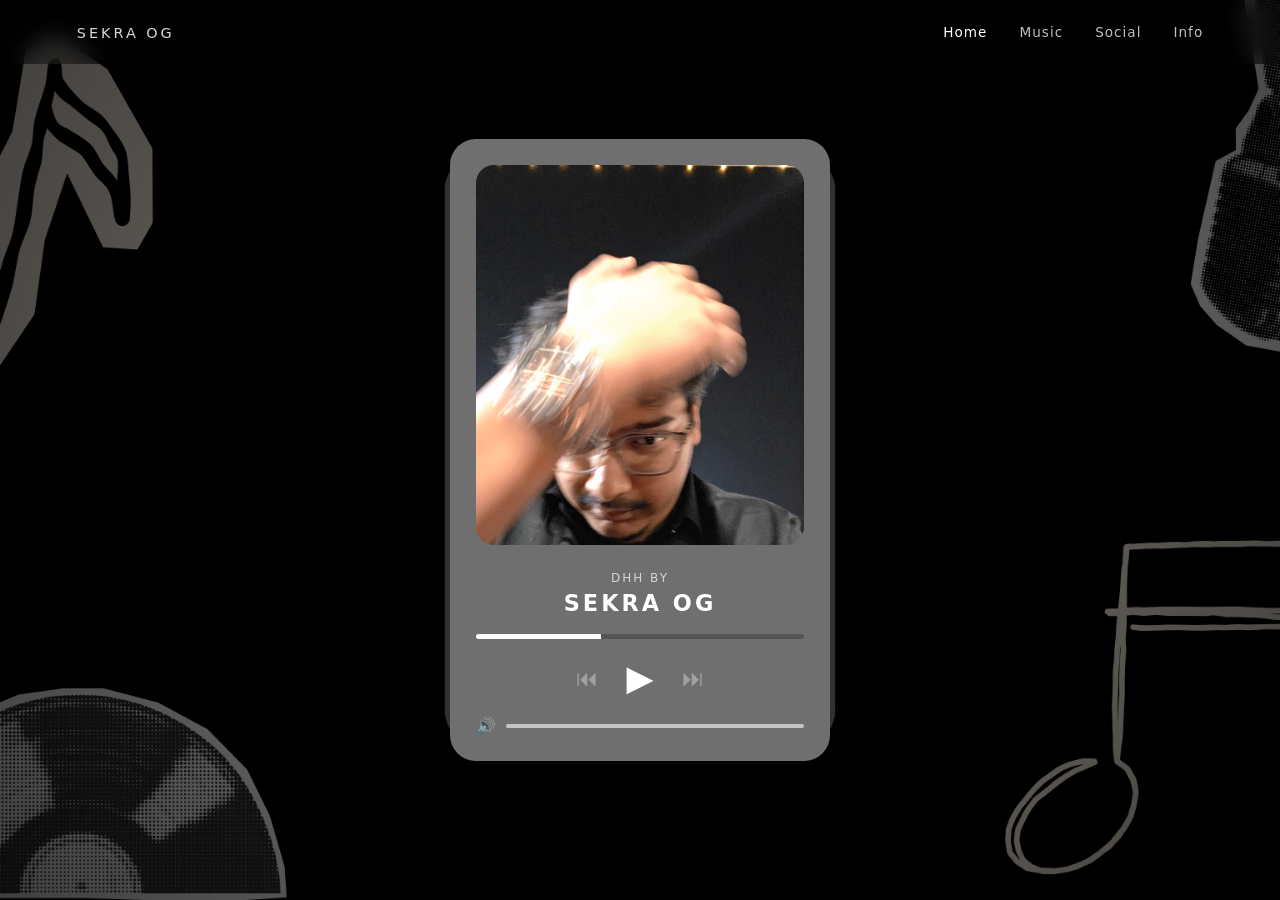
==== index.html @ 72129ac0 "Initial commit" ====
<!DOCTYPE html>
<html lang="en">

<head>
  <meta charset="UTF-8" />
  <meta name="viewport" content="width=device-width, initial-scale=1.0" />
  <title>Sekra OG</title>

  <link rel="stylesheet" href="home.css">
</head>

<body>

  <!-- NAVBAR -->
  <nav class="navbar">
    <div class="nav-left">
      <span class="nav-title">SEKRA OG</span>
    </div>
    <div class="nav-right">
      <a href="#" class="active">Home</a>
      <a href="music.html">Music</a>
      <a href="social.html">Social</a>
      <a href="info.html">Info</a>
    </div>
  </nav>

  <section class="hero">

    <!-- CONTEXT LABEL -->

    <!-- PLAYER CARD -->
    <div class="player-card">

      <img src="assets/images/pfp.jpg" alt="Album Art" class="cover">

      <div class="info">
        <span class="label">DHH BY</span>
        <h2 class="title">SEKRA OG</h2>
      </div>

      <div class="progress">
        <div class="progress-fill"></div>
      </div>

      <div class="controls">
        <span class="icon">⏮</span>

        <a href="music.html" class="play-btn" aria-label="Go to music">
          ▶
        </a>

        <span class="icon">⏭</span>
      </div>

      <div class="volume">
        <span>🔊</span>
        <div class="volume-bar"></div>
      </div>

    </div>



  </section>

  <script src="home.js"></script>

  </section>

  <script src="home.js"></script>
</body>

</html>
---- home.css ----
* {
  margin: 0;
  padding: 0;
  box-sizing: border-box;
}

body {
  font-family: system-ui, sans-serif;
  background: #000;
  color: #fff;
}

body {
  opacity: 0;
  transition: opacity 0.6s ease;
}

/* HERO WITH FULLSCREEN BG */
.hero {
  position: relative;
  height: 100vh;
  width: 100%;
  background: url("assets/images/Sekraog.png") center / cover no-repeat;
  display: grid;
  place-items: center;
  overflow: hidden;


}

/* OPTIONAL DARK OVERLAY (strongly recommended) */
.hero::before {
  content: "";
  position: absolute;
  inset: 0;
  background: rgba(0, 0, 0, 0.55);
  z-index: 1;
}

.hero::after {
  content: "";
  position: absolute;
  inset: 0;
  background:
    radial-gradient(circle at center, transparent 40%, rgba(0,0,0,0.4)),
    url("data:image/svg+xml,%3Csvg xmlns='http://www.w3.org/2000/svg' width='80' height='80'%3E%3Crect width='80' height='80' fill='none'/%3E%3Ccircle cx='1' cy='1' r='1' fill='rgba(255,255,255,0.03)'/%3E%3C/svg%3E");
  pointer-events: none;
  z-index: 1;
}

/* PLAYER CARD */
.player-card {
  position: relative;
  z-index: 2;
  width: 380px;
  background: #6f6f6f;
  border-radius: 26px;
  padding: 26px;
  text-align: center;
}

/* COVER */
.cover {
  width: 100%;
  height: 380px;
  object-fit: cover;
  border-radius: 18px;
  margin-bottom: 18px;
}

/* INFO */
.label {
  font-size: 0.75rem;
  letter-spacing: 2px;
  opacity: 0.7;
}

.title {
  font-size: 1.4rem;
  letter-spacing: 3px;
  margin-top: 4px;
}

.nav-right a.active,
.nav-right a:hover {
  opacity: 1;
}

/* PROGRESS */
.progress {
  height: 5px;
  background: #555;
  border-radius: 3px;
  margin: 18px 0;
  overflow: hidden;
}

.progress-fill {
  width: 38%;
  height: 100%;
  background: #fff;
}

/* CONTROLS */
.controls {
  display: flex;
  justify-content: center;
  align-items: center;
  gap: 28px;
  margin: 18px 0;
}

.icon {
  opacity: 0.35;
  font-size: 1.4rem;
}

/* PLAY BUTTON – NO CIRCLE */
.play-btn {
  font-size: 2.2rem;
  color: #fff;
  text-decoration: none;
  transition: transform 0.15s ease, opacity 0.15s ease;
}

.play-btn:hover {
  transform: scale(1.15);
  opacity: 0.85;
}

/* VOLUME */
.volume {
  display: flex;
  align-items: center;
  gap: 10px;
  opacity: 0.6;
  margin-top: 6px;
}

.volume-bar {
  flex: 1;
  height: 4px;
  background: #ffffff;
  border-radius: 2px;
}

/* NAVBAR */
.navbar {
  position: fixed;
  top: 0;
  left: 0;
  width: 100%;
  height: 64px;
  padding: 0 6vw;

  display: flex;
  align-items: center;
  justify-content: space-between;

  background: rgba(0, 0, 0, 0.35);
  backdrop-filter: blur(12px);
  -webkit-backdrop-filter: blur(12px);

  z-index: 10;
}

.nav-title {
  font-size: 0.9rem;
  letter-spacing: 3px;
  opacity: 0.85;
}

/* NAV LINKS */
.nav-right {
  display: flex;
  gap: 2rem;
}

.nav-right a {
  font-size: 0.85rem;
  text-decoration: none;
  color: #fff;
  opacity: 0.75;
  letter-spacing: 1px;
  transition: opacity 0.15s ease;
}

.nav-right a:hover {
  opacity: 1;
}
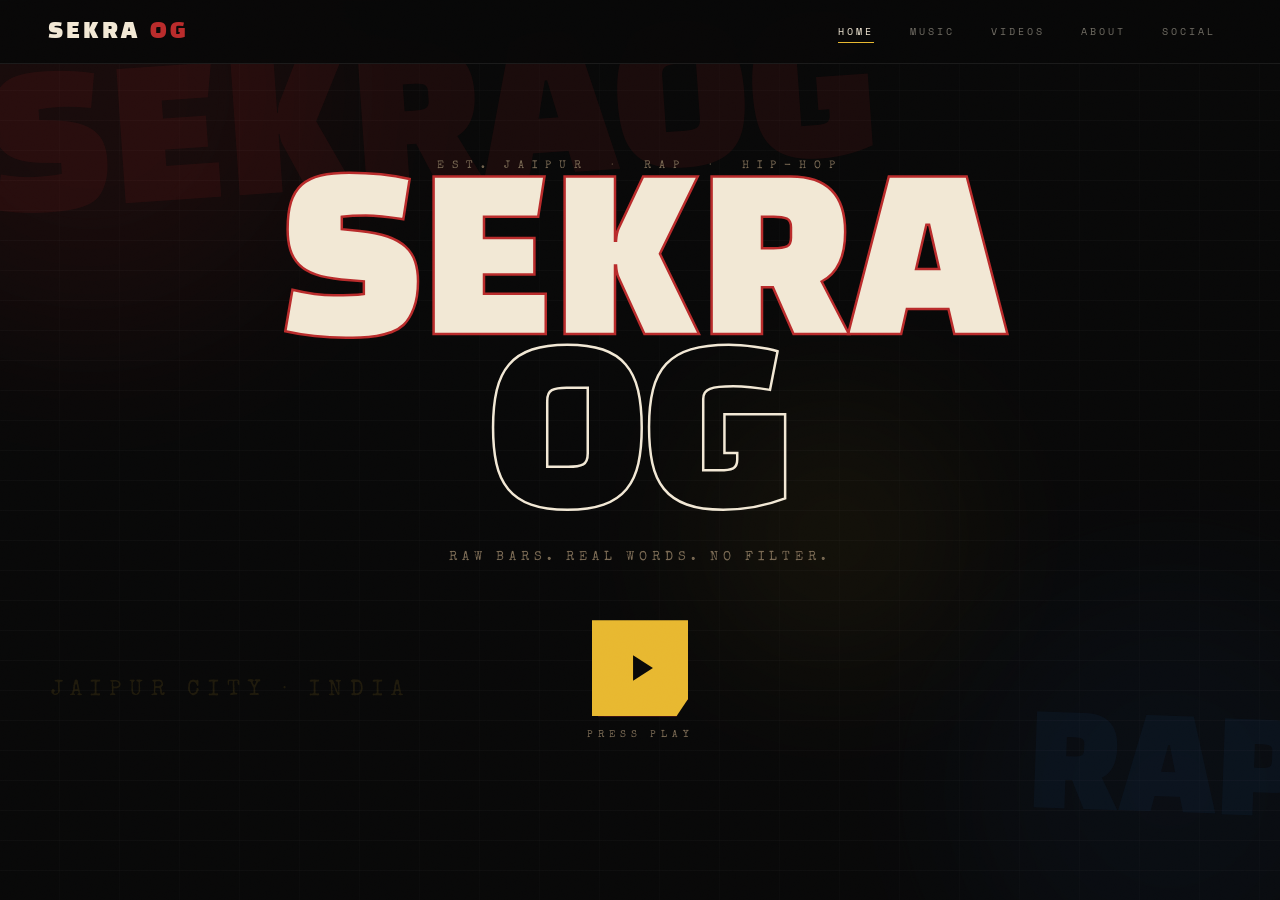
==== commit b6595b2e: "Made changes in the UI" ====
--- a/index.html
+++ b/index.html
@@ -1,73 +1,597 @@
 <!DOCTYPE html>
 <html lang="en">
-
 <head>
-  <meta charset="UTF-8" />
-  <meta name="viewport" content="width=device-width, initial-scale=1.0" />
-  <title>Sekra OG</title>
-
-  <link rel="stylesheet" href="home.css">
+  <meta charset="UTF-8">
+  <meta name="viewport" content="width=device-width, initial-scale=1.0">
+  <title>SEKRA OG — Official</title>
+  <link href="https://fonts.googleapis.com/css2?family=Black+Han+Sans&family=Bebas+Neue&family=Special+Elite&family=Space+Mono:ital,wght@0,400;0,700;1,400&display=swap" rel="stylesheet">
+  <link rel="stylesheet" href="style.css">
 </head>
-
 <body>
 
-  <!-- NAVBAR -->
-  <nav class="navbar">
-    <div class="nav-left">
-      <span class="nav-title">SEKRA OG</span>
-    </div>
-    <div class="nav-right">
-      <a href="#" class="active">Home</a>
-      <a href="music.html">Music</a>
-      <a href="social.html">Social</a>
-      <a href="info.html">Info</a>
-    </div>
-  </nav>
-
-  <section class="hero">
-
-    <!-- CONTEXT LABEL -->
-
-    <!-- PLAYER CARD -->
-    <div class="player-card">
-
-      <img src="assets/images/pfp.jpg" alt="Album Art" class="cover">
-
-      <div class="info">
-        <span class="label">DHH BY</span>
-        <h2 class="title">SEKRA OG</h2>
-      </div>
-
-      <div class="progress">
-        <div class="progress-fill"></div>
-      </div>
-
-      <div class="controls">
-        <span class="icon">⏮</span>
-
-        <a href="music.html" class="play-btn" aria-label="Go to music">
-          ▶
-        </a>
-
-        <span class="icon">⏭</span>
-      </div>
-
-      <div class="volume">
-        <span>🔊</span>
-        <div class="volume-bar"></div>
-      </div>
-
-    </div>
-
-
-
-  </section>
-
-  <script src="home.js"></script>
-
-  </section>
-
-  <script src="home.js"></script>
+<!-- ══════════════════════════════════════
+     NAV
+══════════════════════════════════════ -->
+<nav>
+  <a class="nav-logo" onclick="showPage('home')">SEKRA<span> OG</span></a>
+  <ul class="nav-links">
+    <li><a onclick="showPage('home')"   id="nav-home"   class="active">Home</a></li>
+    <li><a onclick="showPage('music')"  id="nav-music">Music</a></li>
+    <li><a onclick="showPage('videos')" id="nav-videos">Videos</a></li>
+    <li><a onclick="showPage('about')"  id="nav-about">About</a></li>
+    <li><a onclick="showPage('social')" id="nav-social">Social</a></li>
+  </ul>
+</nav>
+
+<!-- ══════════════════════════════════════
+     PAGE: HOME
+══════════════════════════════════════ -->
+<div id="page-home" class="page active">
+  <div class="hblob hb1"></div>
+  <div class="hblob hb2"></div>
+  <div class="hblob hb3"></div>
+  <div class="gtag gt1">SEKRAOG</div>
+  <div class="gtag gt2">RAP</div>
+  <div class="gtag gt3">JAIPUR CITY · INDIA</div>
+
+  <div class="home-content">
+    <p class="home-eyebrow">Est. Jaipur &nbsp;·&nbsp; Rap &nbsp;·&nbsp; Hip-Hop</p>
+    <div class="home-logo">
+      <span class="l1">SEKRA</span>
+      <span class="l2">OG</span>
+    </div>
+    <p class="home-tagline">Raw bars. Real words. No filter.</p>
+    <div class="play-zone">
+      <button class="play-btn" onclick="showPage('music')" aria-label="Go to music">
+        <svg viewBox="0 0 24 24"><polygon points="5,3 19,12 5,21"/></svg>
+      </button>
+      <span class="play-label">Press Play</span>
+    </div>
+  </div>
+</div>
+
+<!-- ══════════════════════════════════════
+     PAGE: MUSIC
+     Tracks ordered: latest first (2025 → 2023)
+     Order: Chaand, Marwadi Mix, Highzone Freestyle,
+            Brains Out, Echoes of the Year, Raahein,
+            Desh ki Sachaai
+══════════════════════════════════════ -->
+<div id="page-music" class="page">
+
+  <div class="music-header reveal">
+    <div class="music-title">The<br><span class="outline">Catalogue</span></div>
+    <div class="controls">
+      <div class="filter-bar">
+        <span class="flabel">Filter:</span>
+        <button class="filter-btn active" onclick="filterTracks('all', this)">All</button>
+        <button class="filter-btn"        onclick="filterTracks('single', this)">Singles</button>
+        <button class="filter-btn"        onclick="filterTracks('ep', this)">EPs / Albums</button>
+      </div>
+      <div class="view-toggle">
+        <button class="vbtn active" id="btn-grid" onclick="setView('grid')" title="Grid view">
+          <svg viewBox="0 0 14 14" fill="currentColor">
+            <rect x="0" y="0" width="6" height="6"/>
+            <rect x="8" y="0" width="6" height="6"/>
+            <rect x="0" y="8" width="6" height="6"/>
+            <rect x="8" y="8" width="6" height="6"/>
+          </svg>
+        </button>
+        <button class="vbtn" id="btn-list" onclick="setView('list')" title="List view">
+          <svg viewBox="0 0 14 14" fill="currentColor">
+            <rect x="0" y="0"  width="14" height="2"/>
+            <rect x="0" y="6"  width="14" height="2"/>
+            <rect x="0" y="12" width="14" height="2"/>
+          </svg>
+        </button>
+      </div>
+    </div>
+  </div>
+
+  <!-- ── Albums & EPs ── -->
+  <div id="sec-proj">
+    <div class="sec-div reveal">
+      <div class="sec-div-t">Albums &amp; EPs</div>
+      <div class="sec-div-l"></div>
+    </div>
+
+    <div class="ep-grid reveal">
+
+      <!-- ═══ EP CARD — duplicate this block for each EP/Album ═══ -->
+      <div class="ep-card">
+
+        <div class="ep-top">
+          <div class="ep-cover-wrap" style="background: linear-gradient(135deg,#1a0a00,#3a1500)">
+            <img src="covers/Chaand.jpg" alt="Your EP cover art" class="ep-cover-img" onerror="this.style.display='none'">
+            <div class="ep-cover-ph">EP</div>
+          </div>
+          <div class="ep-meta">
+            <div class="ep-meta-top">
+              <span class="ep-type-pill">EP</span>
+              <div class="ep-title">Chaand</div>
+            </div>
+            <div class="ep-meta-detail">
+              <div class="ep-date">7 March 2026</div>
+              <div class="ep-genre">Lo-fi Hip-Hop · 3 Tracks · Sekra OG</div>
+            </div>
+            <div class="ep-stream-btns">
+              <a href="https://open.spotify.com/album/53GMhw6Pi2y15nERNcIsYa?si=8BAkOWZXTFu3RFxmzBH0UA" target="_blank" class="sl sp">Spotify</a>
+              <a href="https://music.youtube.com/playlist?list=OLAK5uy_mwFeAEIUND_rYh5-LWykYhEhwQma6A83U&si=y2MwqtVSaA6cMCo4" target="_blank" class="sl yt">YouTube</a>
+              <a href="https://music.apple.com/us/album/chaand-single/1884691714" target="_blank" class="sl am">Apple</a>
+            </div>
+          </div>
+        </div>
+
+        <button class="ep-tracklist-toggle" onclick="toggleTracklist(this)" aria-expanded="false">
+          <div class="ep-tracklist-toggle-inner">
+            <span>Tracklist</span>
+            <span class="ep-track-count">3 Tracks</span>
+          </div>
+          <svg class="ep-chev" viewBox="0 0 14 14" fill="none" stroke="currentColor" stroke-width="2">
+            <polyline points="2,4 7,10 12,4"/>
+          </svg>
+        </button>
+        <div class="ep-tracklist" hidden>
+          <div class="ep-track-row">
+            <span class="ep-t-num">01</span>
+            <span class="ep-t-name">Noor</span>
+            <span class="ep-t-runtime">1:31</span>
+          </div>
+          <div class="ep-track-row">
+            <span class="ep-t-num">02</span>
+            <span class="ep-t-name">Talaash</span>
+            <span class="ep-t-runtime">1:52</span>
+          </div>
+          <div class="ep-track-row">
+            <span class="ep-t-num">03</span>
+            <span class="ep-t-name">Shayad</span>
+            <span class="ep-t-runtime">1:44</span>
+          </div>
+        </div>
+
+      </div><!-- /ep-card -->
+
+    </div><!-- /ep-grid -->
+  </div><!-- /sec-proj -->
+
+  <!-- ── Singles ── -->
+  <div id="sec-singles">
+    <div class="sec-div reveal">
+      <div class="sec-div-t">Singles</div>
+      <div class="sec-div-l"></div>
+    </div>
+
+    <!-- GRID VIEW -->
+    <div class="track-grid" id="grid-view">
+
+
+      <!-- 01 · Marwadi Mix · 2026 -->
+      <div class="track-card">
+        <div class="track-art" style="background: linear-gradient(135deg,#281000,#6a3000,#c87010)">
+          <img src="covers/marwadi-mix.jpg" alt="Marwadi Mix cover art" class="art-img" onerror="this.style.display='none'">
+          <div class="art-ov">
+            <a href="https://open.spotify.com/album/3KPF4QBxND8SIvw9vDTk4g?si=J55bOwnwQ-Kk1jvv6hDjPw" target="_blank" class="al sp">Spotify</a>
+            <a href="https://music.youtube.com/watch?v=qgfLMDU3IGs&si=0_DT8cJHcMyD8xkp" target="_blank" class="al yt">YouTube</a>
+            <a href="https://music.apple.com/us/song/marwadi-mix/1880874475"     target="_blank" class="al am">Apple</a>
+          </div>
+        </div>
+        <div class="tc-info">
+          <span class="tc-pill">Single · 2026</span>
+          <div class="tc-name">Marwadi Mix</div>
+          <div class="tc-date">16 Feb 2026</div>
+          <div class="tc-bottom"><span class="tc-meta">Desi Rap</span><span class="tc-runtime">2:17</span></div>
+        </div>
+      </div>
+
+      <!-- 02 · Highzone Freestyle · 2025 -->
+      <div class="track-card">
+        <div class="track-art" style="background: linear-gradient(135deg,#0a0015,#180025,#300050)">
+          <img src="covers/High-Zone-Freestyle.jpg" alt="Highzone Freestyle cover art" class="art-img" onerror="this.style.display='none'">
+          <div class="art-ov">
+            <a href="https://open.spotify.com/track/3s54MvAv1lpWfNoCZvm0Cw?si=c659fe2893a4403f" target="_blank" class="al sp">Spotify</a>
+            <a href="https://music.youtube.com/watch?v=Xv2C1YDUrts&si=o99efXevlKDN2gRN" target="_blank" class="al yt">YouTube</a>
+            <a href="https://music.apple.com/us/song/high-zone-freestyle/1834502976"     target="_blank" class="al am">Apple</a>
+          </div>
+        </div>
+        <div class="tc-info">
+          <span class="tc-pill">Single · 2025</span>
+          <div class="tc-name">High Zone Freestyle</div>
+          <div class="tc-date">7 Aug 2025</div>
+          <div class="tc-bottom"><span class="tc-meta">Hip-Hop Freestyle</span><span class="tc-runtime">1:30</span></div>
+        </div>
+      </div>
+
+      <!-- 03 · Brains Out · 2025 -->
+      <div class="track-card">
+        <div class="track-art" style="background: linear-gradient(135deg,#081420,#133060,#1a4080)">
+          <img src="covers/brains-out.jpg" alt="Brains Out cover art" class="art-img" onerror="this.style.display='none'">
+          <div class="art-ov">
+            <a href="https://open.spotify.com/track/2wYiFCN7NhUDzAFEVOJESY?si=35dae41c1a1a4fff" target="_blank" class="al sp">Spotify</a>
+            <a href="https://music.youtube.com/watch?v=Z148G_XY_w0&si=QvkT6NNFNXHp4ttB" target="_blank" class="al yt">YouTube</a>
+            <a href="https://music.apple.com/us/song/brains-out/1820153618"     target="_blank" class="al am">Apple</a>
+          </div>
+        </div>
+        <div class="tc-info">
+          <span class="tc-pill">Single · 2025</span>
+          <div class="tc-name">Brains Out</div>
+          <div class="tc-date">10 June 2025</div>
+          <div class="tc-bottom"><span class="tc-meta">Hip-Hop/Rap</span><span class="tc-runtime">2:56</span></div>
+        </div>
+      </div>
+
+      <!-- 04 · Echoes of the Year · 2024 -->
+      <div class="track-card">
+        <div class="track-art" style="background: linear-gradient(135deg,#1a0500,#3a1000,#b04010)">
+          <img src="covers/Echos-of-the-year.jpg" alt="Echoes of the Year cover art" class="art-img" onerror="this.style.display='none'">
+          <div class="art-ov">
+            <a href="https://open.spotify.com/track/3AEQpjOWRyCzKuAB52fa1B?si=c5a7c521bb3b46f7" target="_blank" class="al sp">Spotify</a>
+            <a href="https://music.apple.com/us/song/echoes-of-the-year/1789860359"     target="_blank" class="al am">Apple</a>
+          </div>
+        </div>
+        <div class="tc-info">
+          <span class="tc-pill">Single · 2024</span>
+          <div class="tc-name">Echoes of the Year</div>
+          <div class="tc-date">31 Dec 2024</div>
+          <div class="tc-bottom"><span class="tc-meta">Hip-Hop</span><span class="tc-runtime">1:53</span></div>
+        </div>
+      </div>
+
+      <!-- 05 · Desh ki Sachaai · 2024 -->
+      <div class="track-card">
+        <div class="track-art" style="background: linear-gradient(135deg,#0a0a1e,#1a1a3e,#2d2d55)">
+          <img src="covers/desh-ki-sachaai.jpg" alt="Desh ki Sachaai cover art" class="art-img" onerror="this.style.display='none'">
+          <div class="art-ov">
+            <a href="https://open.spotify.com/track/69Nxq4BJ1A9lcMcEDoZCSF?si=77f04caecac14a02" target="_blank" class="al sp">Spotify</a>
+            <a href="https://music.youtube.com/watch?v=5B02KOzsG10&si=HJSY-wXd8ZEpVtDA" target="_blank" class="al yt">YouTube</a>
+            <a href="https://music.apple.com/us/song/desh-ki-sachaai/1784595997"     target="_blank" class="al am">Apple</a>
+          </div>
+        </div>
+        <div class="tc-info">
+          <span class="tc-pill">Single · 2024</span>
+          <div class="tc-name">Desh ki Sachaai</div>
+          <div class="tc-date">14 Aug 2024</div>
+          <div class="tc-bottom"><span class="tc-meta">Desi Hip-Hop</span><span class="tc-runtime">2:01</span></div>
+        </div>
+      </div>
+
+    </div><!-- /grid-view -->
+
+    <!-- LIST VIEW -->
+    <div class="singles-list" id="list-view" style="display: none;">
+      <div class="list-hdr">
+        <span>#</span>
+        <span>Track</span>
+        <span>Released</span>
+        <span>Time</span>
+        <span>Stream</span>
+      </div>
+
+      <!-- 01 · Chaand -->
+      <div class="s-row">
+        <div class="s-num">01</div>
+        <div class="s-info">
+          <div class="s-thumb" style="background: linear-gradient(135deg,#000410,#001850)"><img src="covers/chaand.jpg" alt="Chaand" class="thumb-img" onerror="this.style.display='none'"></div>
+          <div>
+            <div class="s-name">Chaand</div>
+            <div class="s-sub">Single · Lo-Fi Hip-Hop</div>
+          </div>
+        </div>
+        <div class="s-year">DD Mon 2025</div>
+        <div class="s-runtime">0:00</div>
+        <div class="s-links">
+          <a href="https://sekraog.netlify.app" target="_blank" class="sl sp">Spotify</a>
+          <a href="https://sekraog.netlify.app" target="_blank" class="sl yt">YouTube</a>
+          <a href="https://music.apple.com"     target="_blank" class="sl am">Apple</a>
+        </div>
+      </div>
+
+      <!-- 02 · Marwadi Mix -->
+      <div class="s-row">
+        <div class="s-num">02</div>
+        <div class="s-info">
+          <div class="s-thumb" style="background: linear-gradient(135deg,#281000,#c87010)"><img src="covers/marwadi-mix.jpg" alt="Marwadi Mix" class="thumb-img" onerror="this.style.display='none'"></div>
+          <div>
+            <div class="s-name">Marwadi Mix</div>
+            <div class="s-sub">Single · Desi Rap</div>
+          </div>
+        </div>
+        <div class="s-year">DD Mon 2025</div>
+        <div class="s-runtime">0:00</div>
+        <div class="s-links">
+          <a href="https://sekraog.netlify.app" target="_blank" class="sl sp">Spotify</a>
+          <a href="https://sekraog.netlify.app" target="_blank" class="sl yt">YouTube</a>
+          <a href="https://music.apple.com"     target="_blank" class="sl am">Apple</a>
+        </div>
+      </div>
+
+      <!-- 03 · Highzone Freestyle -->
+      <div class="s-row">
+        <div class="s-num">03</div>
+        <div class="s-info">
+          <div class="s-thumb" style="background: linear-gradient(135deg,#0a0015,#300050)"><img src="covers/highzone-freestyle.jpg" alt="Highzone Freestyle" class="thumb-img" onerror="this.style.display='none'"></div>
+          <div>
+            <div class="s-name">Highzone Freestyle</div>
+            <div class="s-sub">Single · Freestyle</div>
+          </div>
+        </div>
+        <div class="s-year">DD Mon 2025</div>
+        <div class="s-runtime">0:00</div>
+        <div class="s-links">
+          <a href="https://sekraog.netlify.app" target="_blank" class="sl sp">Spotify</a>
+          <a href="https://sekraog.netlify.app" target="_blank" class="sl yt">YouTube</a>
+          <a href="https://music.apple.com"     target="_blank" class="sl am">Apple</a>
+        </div>
+      </div>
+
+      <!-- 04 · Brains Out -->
+      <div class="s-row">
+        <div class="s-num">04</div>
+        <div class="s-info">
+          <div class="s-thumb" style="background: linear-gradient(135deg,#081420,#1a4080)"><img src="covers/brains-out.jpg" alt="Brains Out" class="thumb-img" onerror="this.style.display='none'"></div>
+          <div>
+            <div class="s-name">Brains Out</div>
+            <div class="s-sub">Single · Lyrical</div>
+          </div>
+        </div>
+        <div class="s-year">DD Mon 2025</div>
+        <div class="s-runtime">0:00</div>
+        <div class="s-links">
+          <a href="https://sekraog.netlify.app" target="_blank" class="sl sp">Spotify</a>
+          <a href="https://sekraog.netlify.app" target="_blank" class="sl yt">YouTube</a>
+          <a href="https://music.apple.com"     target="_blank" class="sl am">Apple</a>
+        </div>
+      </div>
+
+      <!-- 05 · Echoes of the Year -->
+      <div class="s-row">
+        <div class="s-num">05</div>
+        <div class="s-info">
+          <div class="s-thumb" style="background: linear-gradient(135deg,#1a0500,#b04010)"><img src="covers/echoes-of-the-year.jpg" alt="Echoes of the Year" class="thumb-img" onerror="this.style.display='none'"></div>
+          <div>
+            <div class="s-name">Echoes of the Year</div>
+            <div class="s-sub">Single · Introspective</div>
+          </div>
+        </div>
+        <div class="s-year">DD Mon 2024</div>
+        <div class="s-runtime">0:00</div>
+        <div class="s-links">
+          <a href="https://sekraog.netlify.app" target="_blank" class="sl sp">Spotify</a>
+          <a href="https://sekraog.netlify.app" target="_blank" class="sl yt">YouTube</a>
+          <a href="https://music.apple.com"     target="_blank" class="sl am">Apple</a>
+        </div>
+      </div>
+
+      <!-- 06 · Raahein -->
+      <div class="s-row">
+        <div class="s-num">06</div>
+        <div class="s-info">
+          <div class="s-thumb" style="background: linear-gradient(135deg,#080808,#222)"><img src="covers/raahein.jpg" alt="Raahein" class="thumb-img" onerror="this.style.display='none'"></div>
+          <div>
+            <div class="s-name">Raahein</div>
+            <div class="s-sub">Single · Boom-Bap</div>
+          </div>
+        </div>
+        <div class="s-year">DD Mon 2024</div>
+        <div class="s-runtime">0:00</div>
+        <div class="s-links">
+          <a href="https://sekraog.netlify.app" target="_blank" class="sl sp">Spotify</a>
+          <a href="https://sekraog.netlify.app" target="_blank" class="sl yt">YouTube</a>
+          <a href="https://music.apple.com"     target="_blank" class="sl am">Apple</a>
+        </div>
+      </div>
+
+      <!-- 07 · Desh ki Sachaai -->
+      <div class="s-row">
+        <div class="s-num">07</div>
+        <div class="s-info">
+          <div class="s-thumb" style="background: linear-gradient(135deg,#0a0a1e,#2d2d55)"><img src="covers/desh-ki-sachaai.jpg" alt="Desh ki Sachaai" class="thumb-img" onerror="this.style.display='none'"></div>
+          <div>
+            <div class="s-name">Desh ki Sachaai</div>
+            <div class="s-sub">Single · Hindi Rap</div>
+          </div>
+        </div>
+        <div class="s-year">DD Mon 2023</div>
+        <div class="s-runtime">0:00</div>
+        <div class="s-links">
+          <a href="https://sekraog.netlify.app" target="_blank" class="sl sp">Spotify</a>
+          <a href="https://sekraog.netlify.app" target="_blank" class="sl yt">YouTube</a>
+          <a href="https://music.apple.com"     target="_blank" class="sl am">Apple</a>
+        </div>
+      </div>
+
+    </div><!-- /list-view -->
+  </div><!-- /sec-singles -->
+
+  <footer class="site-footer">
+    <div class="footer-logo">SEKRA OG</div>
+    <div class="footer-copy">© 2026 Sekra OG · All rights reserved · Jaipur, India</div>
+  </footer>
+</div><!-- /page-music -->
+
+<!-- ══════════════════════════════════════
+     PAGE: ABOUT
+══════════════════════════════════════ -->
+<div id="page-about" class="page">
+  <div class="about-hero reveal">
+    <div class="about-eyebrow">Who is Sekra OG</div>
+    <div class="about-heading">
+      Raw Bars.<br><span class="outline">Real Words.</span>
+    </div>
+    <p class="about-bio">
+      <strong>SEKRA OG</strong> is a rapper and music producer out of <strong>Jaipur, Rajasthan</strong> —
+      crafting verses that sit at the intersection of street realism, desi identity, and raw lyricism.
+      The music moves between <strong>Hindi boom-bap</strong>, introspective freestyles, and lo-fi hip-hop —
+      always authentic, always unfiltered.<br><br>
+      Off the mic, a <strong>Computer Science graduate</strong> with a deep focus in AI/ML and web dev —
+      proving that bars and builds aren't as different as people think.
+    </p>
+  </div>
+
+  <div class="stats-strip reveal">
+    <div class="stat-cell">
+      <div class="stat-big">8</div>
+      <div class="stat-sm">Releases</div>
+    </div>
+    <div class="stat-cell">
+      <div class="stat-big">1+</div>
+      <div class="stat-sm">Years Active</div>
+    </div>
+    <div class="stat-cell">
+      <div class="stat-big">JAIPUR</div>
+      <div class="stat-sm">Hometown</div>
+    </div>
+    <div class="stat-cell">
+      <div class="stat-big">∞</div>
+      <div class="stat-sm">Bars Incoming</div>
+    </div>
+  </div>
+
+  <div class="about-links reveal">
+    <a href="https://chaitanya-sekra-portfolio.netlify.app/"        target="_blank" class="alink alt">⚡ Dev Portfolio</a>
+    <a href="https://linkedin.com/in/chaitanya-sekra"  target="_blank" class="alink alt">💼 LinkedIn</a>
+    <a href="https://mail.google.com/mail/?view=cm&fs=1&to=chaitanyasekra123@gmail.com" class="alink alt">✉ Email</a>
+  </div>
+
+  <footer class="site-footer">
+    <div class="footer-logo">SEKRA OG</div>
+    <div class="footer-copy">© 2026 Sekra OG · All rights reserved</div>
+  </footer>
+</div>
+
+<!-- ══════════════════════════════════════
+     PAGE: VIDEOS
+══════════════════════════════════════ -->
+<div id="page-videos" class="page">
+  <div class="vid-hdr reveal">
+    <div class="vid-title">Music<br><span class="outline">Videos</span></div>
+    <p class="vid-sub">Official visuals · Click to watch</p>
+  </div>
+
+  <div class="vid-grid reveal">
+
+    <!-- Video 01 — replace href with YouTube link, src with thumbnails/filename.jpg -->
+    <a href="https://youtu.be/xCWbhieyutM?si=JDY6fIb4UKXtl_Q7" target="_blank" class="vid-card">
+      <div class="vid-thumb" style="background: linear-gradient(135deg,#000410,#001850)">
+        <img src="thumbnails/marwadi-mix.png" alt="Marwadi Mix video thumbnail" class="vid-thumb-img" onerror="this.style.display='none'">
+        <div class="vid-play-icon">
+          <svg viewBox="0 0 24 24"><polygon points="5,3 19,12 5,21"/></svg>
+        </div>
+      </div>
+      <div class="vid-info">
+        <div class="vid-badge">Official Video</div>
+        <div class="vid-name">Marwadi Mix</div>
+        <div class="vid-meta">2026 · Hip-Hop/Rap</div>
+      </div>
+    </a>
+
+    <!-- Video 02 -->
+    <a href="https://youtu.be/xmmZIblQLUk?si=IoIdxm07I6knxESc" target="_blank" class="vid-card">
+      <div class="vid-thumb" style="background: linear-gradient(135deg,#281000,#c87010)">
+        <img src="thumbnails/mein-aur-mein.jpg" alt="Mein aur Mein video thumbnail" class="vid-thumb-img" onerror="this.style.display='none'">
+        <div class="vid-play-icon">
+          <svg viewBox="0 0 24 24"><polygon points="5,3 19,12 5,21"/></svg>
+        </div>
+      </div>
+      <div class="vid-info">
+        <div class="vid-badge">Official Video</div>
+        <div class="vid-name">Mein aur Mein</div>
+        <div class="vid-meta">2026 · Desi Rap</div>
+      </div>
+    </a>
+
+    <!-- Video 03 -->
+    <a href="https://youtu.be/FDASEq41BN0?si=vhEa-ZaUl5rv0wvY" target="_blank" class="vid-card">
+      <div class="vid-thumb" style="background: linear-gradient(135deg,#0a0015,#300050)">
+        <img src="thumbnails/rahein.png" alt="Rahein video thumbnail" class="vid-thumb-img" onerror="this.style.display='none'">
+        <div class="vid-play-icon">
+          <svg viewBox="0 0 24 24"><polygon points="5,3 19,12 5,21"/></svg>
+        </div>
+      </div>
+      <div class="vid-info">
+        <div class="vid-badge">Official Video</div>
+        <div class="vid-name">Rahein</div>
+        <div class="vid-meta">2025 · Desi Hip-Hop</div>
+      </div>
+    </a>
+
+  </div>
+
+  <div class="vid-channel-cta reveal">
+    <a href="https://www.youtube.com/@sekraog" target="_blank" class="vid-cta-btn">
+      <svg viewBox="0 0 24 24" fill="currentColor" width="20" height="20"><path d="M23.5 6.2a3 3 0 0 0-2.1-2.1C19.5 3.5 12 3.5 12 3.5s-7.5 0-9.4.6A3 3 0 0 0 .5 6.2C0 8.1 0 12 0 12s0 3.9.5 5.8a3 3 0 0 0 2.1 2.1c1.9.6 9.4.6 9.4.6s7.5 0 9.4-.6a3 3 0 0 0 2.1-2.1C24 15.9 24 12 24 12s0-3.9-.5-5.8zM9.8 15.5V8.5l6.3 3.5-6.3 3.5z"/></svg>
+      Watch Full Channel
+    </a>
+  </div>
+
+  <footer class="site-footer">
+    <div class="footer-logo">SEKRA OG</div>
+    <div class="footer-copy">© 2026 Sekra OG · All rights reserved · Jaipur, India</div>
+  </footer>
+</div>
+
+<!-- ══════════════════════════════════════
+     PAGE: SOCIAL
+══════════════════════════════════════ -->
+<div id="page-social" class="page">
+  <div class="social-hdr reveal">
+    <div class="social-title">Connect</div>
+  </div>
+
+  <div class="social-grid reveal">
+
+    <a href="https://www.instagram.com/sekra.og/" target="_blank" class="soc-card soc-ig">
+      <div class="soc-icon-wrap">
+        <svg viewBox="0 0 24 24" fill="currentColor" width="28" height="28"><path d="M12 2.2c3.2 0 3.6 0 4.9.1 3.3.1 4.8 1.7 4.9 4.9.1 1.3.1 1.6.1 4.8s0 3.6-.1 4.8c-.1 3.2-1.6 4.8-4.9 4.9-1.3.1-1.6.1-4.9.1s-3.6 0-4.8-.1c-3.3-.1-4.8-1.7-4.9-4.9C2.2 15.6 2.2 15.3 2.2 12s0-3.6.1-4.8C2.4 3.9 3.9 2.4 7.2 2.3 8.4 2.2 8.8 2.2 12 2.2zm0-2.2C8.7 0 8.3 0 7.1.1 2.7.3.3 2.7.1 7.1 0 8.3 0 8.7 0 12c0 3.3 0 3.7.1 4.9.2 4.4 2.6 6.8 7 7C8.3 24 8.7 24 12 24s3.7 0 4.9-.1c4.4-.2 6.8-2.6 7-7 .1-1.2.1-1.6.1-4.9 0-3.3 0-3.7-.1-4.9C23.7 2.7 21.3.3 16.9.1 15.7 0 15.3 0 12 0zm0 5.8a6.2 6.2 0 1 0 0 12.4A6.2 6.2 0 0 0 12 5.8zm0 10.2a4 4 0 1 1 0-8 4 4 0 0 1 0 8zm6.4-11.8a1.4 1.4 0 1 0 0 2.8 1.4 1.4 0 0 0 0-2.8z"/></svg>
+      </div>
+      <div class="soc-platform">Instagram</div>
+      <div class="soc-handle">@sekraog</div>
+      <div class="soc-arrow">Follow →</div>
+    </a>
+
+    <a href="https://www.youtube.com/@SekraOG" target="_blank" class="soc-card soc-yt">
+      <div class="soc-icon-wrap">
+        <svg viewBox="0 0 24 24" fill="currentColor" width="28" height="28"><path d="M23.5 6.2a3 3 0 0 0-2.1-2.1C19.5 3.5 12 3.5 12 3.5s-7.5 0-9.4.6A3 3 0 0 0 .5 6.2C0 8.1 0 12 0 12s0 3.9.5 5.8a3 3 0 0 0 2.1 2.1c1.9.6 9.4.6 9.4.6s7.5 0 9.4-.6a3 3 0 0 0 2.1-2.1C24 15.9 24 12 24 12s0-3.9-.5-5.8zM9.8 15.5V8.5l6.3 3.5-6.3 3.5z"/></svg>
+      </div>
+      <div class="soc-platform">YouTube</div>
+      <div class="soc-handle">@SekraOg</div>
+      <div class="soc-arrow">Subscribe →</div>
+    </a>
+
+    <a href="https://open.spotify.com/artist/7IcszNERQjVUjT7mNzhfdI?si=DcSHMNSET--yMlOc_3OLQQ" target="_blank" class="soc-card soc-sp">
+      <div class="soc-icon-wrap">
+        <svg viewBox="0 0 24 24" fill="currentColor" width="28" height="28"><path d="M12 0C5.4 0 0 5.4 0 12s5.4 12 12 12 12-5.4 12-12S18.6 0 12 0zm5.5 17.3c-.2.4-.7.5-1 .2-2.8-1.7-6.3-2.1-10.5-1.1-.4.1-.8-.2-.9-.6-.1-.4.2-.8.6-.9 4.5-1 8.4-.6 11.6 1.3.3.2.4.7.2 1.1zm1.5-3.3c-.3.4-.8.6-1.2.3C14.9 12.4 11 11.8 6.8 13c-.5.1-1-.1-1.2-.6-.1-.5.1-1 .6-1.2 4.8-1.4 9.1-.7 12.5 1.6.4.3.5.9.3 1.2zm.1-3.4c-3.5-2.1-9.3-2.3-12.7-1.3-.5.2-1.1-.1-1.3-.6-.2-.5.1-1.1.6-1.3 3.9-1.2 10.3-.9 14.4 1.5.5.3.7 1 .4 1.5-.3.5-1 .6-1.4.2z"/></svg>
+      </div>
+      <div class="soc-platform">Spotify</div>
+      <div class="soc-handle">Sekra OG</div>
+      <div class="soc-arrow">Stream →</div>
+    </a>
+
+    <a href="https://music.apple.com/us/artist/sekraog/1784595995" target="_blank" class="soc-card soc-am">
+      <div class="soc-icon-wrap">
+        <svg viewBox="0 0 24 24" fill="currentColor" width="28" height="28"><path d="M23.994 6.124a9.23 9.23 0 0 0-.244-2.19c-.317-1.31-1.062-2.31-2.18-3.043a5.022 5.022 0 0 0-1.76-.69c-.69-.124-1.37-.155-2.06-.155H6.25c-.69 0-1.37.031-2.06.155a5.022 5.022 0 0 0-1.76.69C1.312 1.624.567 2.624.25 3.934A9.23 9.23 0 0 0 .006 6.124C-.001 6.5 0 6.876 0 7.25v9.5c0 .374-.001.75.006 1.126.031 1.43.35 2.74 1.244 3.81.863 1.031 2.038 1.624 3.38 1.875.69.124 1.37.155 2.06.186h11.62c.69-.031 1.37-.062 2.06-.186 1.342-.25 2.517-.844 3.38-1.875.895-1.07 1.213-2.38 1.244-3.81.007-.376.006-.752.006-1.126V7.25c0-.374.001-.75-.006-1.126zm-6.837 7.744l-1.882 1.098c-.25.145-.572.145-.822 0l-1.882-1.098c-.25-.145-.406-.413-.406-.7V7.876c0-.288.156-.556.406-.7l1.882-1.098c.25-.145.572-.145.822 0l1.882 1.098c.25.145.406.413.406.7v5.292c0 .287-.156.555-.406.7z"/></svg>
+      </div>
+      <div class="soc-platform">Apple Music</div>
+      <div class="soc-handle">Sekra OG</div>
+      <div class="soc-arrow">Listen →</div>
+    </a>
+
+    <a href="https://music.youtube.com/channel/UCHO8ujrNyReKr5K0PWz7m5g?si=bpfFI8XwQckW8wgl" target="_blank" class="soc-card soc-am">
+      <div class="soc-icon-wrap">
+        <svg viewBox="0 0 24 24" fill="currentColor" width="28" height="28"><path d="M23.994 6.124a9.23 9.23 0 0 0-.244-2.19c-.317-1.31-1.062-2.31-2.18-3.043a5.022 5.022 0 0 0-1.76-.69c-.69-.124-1.37-.155-2.06-.155H6.25c-.69 0-1.37.031-2.06.155a5.022 5.022 0 0 0-1.76.69C1.312 1.624.567 2.624.25 3.934A9.23 9.23 0 0 0 .006 6.124C-.001 6.5 0 6.876 0 7.25v9.5c0 .374-.001.75.006 1.126.031 1.43.35 2.74 1.244 3.81.863 1.031 2.038 1.624 3.38 1.875.69.124 1.37.155 2.06.186h11.62c.69-.031 1.37-.062 2.06-.186 1.342-.25 2.517-.844 3.38-1.875.895-1.07 1.213-2.38 1.244-3.81.007-.376.006-.752.006-1.126V7.25c0-.374.001-.75-.006-1.126zm-6.837 7.744l-1.882 1.098c-.25.145-.572.145-.822 0l-1.882-1.098c-.25-.145-.406-.413-.406-.7V7.876c0-.288.156-.556.406-.7l1.882-1.098c.25-.145.572-.145.822 0l1.882 1.098c.25.145.406.413.406.7v5.292c0 .287-.156.555-.406.7z"/></svg>
+      </div>
+      <div class="soc-platform">Youtube Music</div>
+      <div class="soc-handle">Sekra OG</div>
+      <div class="soc-arrow">Play →</div>
+    </a>
+
+  </div>
+
+  <footer class="site-footer" style="margin-top: 80px;">
+    <div class="footer-logo">SEKRA OG</div>
+    <div class="footer-copy">© 2025 Sekra OG · All rights reserved</div>
+  </footer>
+</div>
+
+<script src="main.js"></script>
 </body>
-
 </html>
--- a/style.css
+++ b/style.css
@@ -0,0 +1,799 @@
+:root {
+  --black: #080808;
+  --deep: #111111;
+  --cream: #f2e8d5;
+  --red: #b92b2b;
+  --yellow: #e8b830;
+  --worn: #7a6a54;
+  --mid: #1c1c1c;
+  --border: rgba(255,255,255,0.08);
+  --apple: #fc3c44;
+}
+
+*, *::before, *::after { margin: 0; padding: 0; box-sizing: border-box; }
+html { scroll-behavior: smooth; }
+
+body {
+  background: var(--black);
+  color: var(--cream);
+  font-family: 'Space Mono', monospace;
+  overflow-x: hidden;
+  min-height: 100vh;
+}
+
+/* grain overlay */
+body::after {
+  content: '';
+  position: fixed; inset: 0;
+  background-image: url("data:image/svg+xml,%3Csvg viewBox='0 0 256 256' xmlns='http://www.w3.org/2000/svg'%3E%3Cfilter id='n'%3E%3CfeTurbulence type='fractalNoise' baseFrequency='0.85' numOctaves='4' stitchTiles='stitch'/%3E%3C/filter%3E%3Crect width='100%25' height='100%25' filter='url(%23n)' opacity='0.07'/%3E%3C/svg%3E");
+  background-size: 256px 256px;
+  pointer-events: none;
+  z-index: 9998;
+  opacity: 0.45;
+  mix-blend-mode: overlay;
+}
+
+/* ══════════ NAV ══════════ */
+nav {
+  position: fixed; top: 0; left: 0; right: 0; z-index: 9000;
+  display: flex; align-items: center; justify-content: space-between;
+  padding: 0 48px; height: 64px;
+  background: rgba(8,8,8,0.93);
+  border-bottom: 1px solid var(--border);
+  backdrop-filter: blur(14px);
+}
+
+.nav-logo {
+  font-family: 'Black Han Sans', sans-serif;
+  font-size: 22px; letter-spacing: 3px;
+  color: var(--cream); cursor: pointer; text-decoration: none;
+}
+.nav-logo span { color: var(--red); }
+
+.nav-links { display: flex; gap: 4px; list-style: none; }
+.nav-links a {
+  display: block; padding: 8px 16px;
+  font-family: 'Space Mono', monospace; font-size: 10px;
+  letter-spacing: 3px; text-transform: uppercase; text-decoration: none;
+  color: rgba(242,232,213,0.45);
+  transition: color 0.2s; cursor: pointer; position: relative;
+}
+.nav-links a:hover,
+.nav-links a.active { color: var(--cream); }
+.nav-links a.active::after {
+  content: ''; position: absolute; bottom: 4px; left: 16px; right: 16px;
+  height: 1px; background: var(--yellow);
+}
+
+/* ══════════ PAGES ══════════ */
+.page { display: none; min-height: 100vh; }
+.page.active { display: block; }
+
+/* ══════════ HOME ══════════ */
+#page-home {
+  position: relative; display: none;
+  flex-direction: column; align-items: center; justify-content: center;
+  height: 100vh; overflow: hidden; background: var(--black);
+}
+#page-home.active { display: flex; }
+#page-home::before {
+  content: ''; position: absolute; inset: 0;
+  background-image:
+    repeating-linear-gradient(0deg, transparent, transparent 29px, rgba(255,255,255,0.022) 29px, rgba(255,255,255,0.022) 30px),
+    repeating-linear-gradient(90deg, transparent, transparent 59px, rgba(255,255,255,0.013) 59px, rgba(255,255,255,0.013) 60px);
+  z-index: 0;
+}
+
+.hblob { position: absolute; border-radius: 50%; filter: blur(80px); z-index: 0; pointer-events: none; }
+.hb1 { width: 500px; height: 500px; background: var(--red); opacity: 0.09; top: -160px; left: -160px; }
+.hb2 { width: 420px; height: 420px; background: #1a3a6b; opacity: 0.11; bottom: -100px; right: -100px; }
+.hb3 { width: 260px; height: 260px; background: var(--yellow); opacity: 0.06; top: 45%; left: 55%; }
+
+.gtag { position: absolute; font-family: 'Black Han Sans', sans-serif; user-select: none; pointer-events: none; z-index: 0; }
+.gt1 { font-size: clamp(80px, 14vw, 180px); top: 2%; left: -1%; color: rgba(185,43,43,0.1); transform: rotate(-4deg); }
+.gt2 { font-size: clamp(60px, 10vw, 130px); bottom: 5%; right: -2%; color: rgba(26,58,107,0.13); transform: rotate(2deg); }
+.gt3 { font-size: 22px; bottom: 22%; left: 4%; color: rgba(232,184,48,0.1); letter-spacing: 8px; font-family: 'Special Elite', cursive; }
+
+.home-content {
+  position: relative; z-index: 10;
+  display: flex; flex-direction: column; align-items: center; text-align: center;
+}
+
+.home-eyebrow {
+  font-family: 'Special Elite', cursive; font-size: 11px; letter-spacing: 8px;
+  color: var(--worn); text-transform: uppercase; margin-bottom: 16px;
+  animation: fadeUp 0.8s ease both;
+}
+
+.home-logo {
+  font-family: 'Black Han Sans', sans-serif;
+  font-size: clamp(72px, 18vw, 210px); line-height: 0.82; letter-spacing: -3px;
+  color: var(--cream); position: relative;
+  animation: fadeUp 0.8s 0.1s ease both;
+}
+.home-logo .l1 { display: block; -webkit-text-stroke: 2.5px var(--red); }
+.home-logo .l2 { display: block; color: transparent; -webkit-text-stroke: 2.5px var(--cream); }
+
+.home-tagline {
+  font-family: 'Special Elite', cursive; font-size: 13px; letter-spacing: 5px;
+  color: var(--worn); margin-top: 20px; text-transform: uppercase;
+  animation: fadeUp 0.8s 0.2s ease both;
+}
+
+.play-zone {
+  margin-top: 56px;
+  animation: fadeUp 0.8s 0.35s ease both;
+  display: flex; flex-direction: column; align-items: center; gap: 14px;
+}
+
+.play-btn {
+  width: 96px; height: 96px; background: var(--yellow);
+  border: none; cursor: pointer;
+  display: flex; align-items: center; justify-content: center;
+  position: relative;
+  clip-path: polygon(0 0, 100% 0, 100% 82%, 88% 100%, 0 100%);
+  transition: transform 0.15s ease, box-shadow 0.15s ease, background 0.15s ease;
+  box-shadow: 6px 6px 0 var(--red), 12px 12px 0 rgba(185,43,43,0.2);
+}
+.play-btn:hover {
+  transform: translate(-3px, -3px);
+  box-shadow: 9px 9px 0 var(--red), 16px 16px 0 rgba(185,43,43,0.15);
+  background: var(--cream);
+}
+.play-btn:active { transform: translate(2px, 2px); box-shadow: 3px 3px 0 var(--red); }
+.play-btn svg { width: 34px; height: 34px; fill: var(--black); margin-left: 6px; }
+.play-btn::before {
+  content: ''; position: absolute; inset: -14px;
+  border: 1.5px solid var(--yellow); opacity: 0;
+  animation: pulse 2.2s ease-in-out infinite;
+}
+.play-btn::after {
+  content: ''; position: absolute; inset: -28px;
+  border: 1px solid var(--yellow); opacity: 0;
+  animation: pulse 2.2s 0.5s ease-in-out infinite;
+}
+.play-label {
+  font-family: 'Special Elite', cursive; font-size: 10px; letter-spacing: 5px;
+  color: var(--worn); text-transform: uppercase;
+}
+
+.home-scroll {
+  position: absolute; bottom: 28px; left: 50%; transform: translateX(-50%);
+  display: flex; flex-direction: column; align-items: center; gap: 8px;
+  z-index: 10; opacity: 0; animation: fadeIn 1s 1.2s ease forwards;
+}
+.home-scroll span { font-size: 9px; letter-spacing: 4px; color: var(--worn); }
+.down-arr {
+  width: 18px; height: 18px;
+  border-right: 2px solid var(--worn); border-bottom: 2px solid var(--worn);
+  transform: rotate(45deg); animation: bounce 1.6s ease-in-out infinite;
+}
+
+/* ══════════ MUSIC PAGE ══════════ */
+#page-music { padding-top: 64px; }
+
+.music-header {
+  padding: 60px 48px 36px;
+  border-bottom: 1px solid var(--border);
+  display: flex; align-items: flex-end; justify-content: space-between;
+  flex-wrap: wrap; gap: 24px;
+}
+
+.music-title {
+  font-family: 'Bebas Neue', cursive;
+  font-size: clamp(52px, 9vw, 100px); line-height: 0.88;
+}
+.music-title::before {
+  content: '// DISCOGRAPHY'; display: block;
+  font-family: 'Space Mono', monospace; font-size: 10px;
+  letter-spacing: 4px; color: var(--red); margin-bottom: 6px;
+}
+.music-title .outline { -webkit-text-stroke: 2px var(--cream); color: transparent; }
+
+.controls { display: flex; flex-direction: column; gap: 12px; align-items: flex-end; }
+
+.filter-bar { display: flex; align-items: center; gap: 8px; flex-wrap: wrap; }
+.flabel { font-size: 9px; letter-spacing: 3px; color: var(--worn); text-transform: uppercase; margin-right: 4px; }
+
+.filter-btn {
+  padding: 7px 16px; background: transparent; border: 1px solid var(--border);
+  color: rgba(242,232,213,0.45); font-family: 'Space Mono', monospace;
+  font-size: 10px; letter-spacing: 2px; text-transform: uppercase;
+  cursor: pointer; transition: all 0.15s;
+}
+.filter-btn:hover { border-color: var(--cream); color: var(--cream); }
+.filter-btn.active { background: var(--cream); color: var(--black); border-color: var(--cream); }
+
+.view-toggle { display: flex; gap: 2px; }
+.vbtn {
+  width: 36px; height: 36px; background: transparent; border: 1px solid var(--border);
+  color: var(--worn); cursor: pointer;
+  display: flex; align-items: center; justify-content: center; transition: all 0.15s;
+}
+.vbtn:hover, .vbtn.active { background: var(--cream); color: var(--black); border-color: var(--cream); }
+.vbtn svg { width: 14px; height: 14px; }
+
+/* Section divider */
+.sec-div { padding: 44px 48px 20px; display: flex; align-items: center; gap: 20px; }
+.sec-div-t { font-family: 'Bebas Neue', cursive; font-size: 36px; letter-spacing: 2px; white-space: nowrap; }
+.sec-div-l { flex: 1; height: 1px; background: var(--border); }
+
+/* ── EP / Album cards — full-width banner style ── */
+.ep-grid {
+  padding: 0 48px 48px;
+  display: flex;
+  flex-direction: column;
+  gap: 3px;
+}
+
+.ep-card {
+  background: var(--deep);
+  border: 1px solid var(--border);
+  display: flex;
+  flex-direction: column;
+  overflow: hidden;
+  transition: border-color 0.25s;
+  position: relative;
+}
+.ep-card:hover { border-color: rgba(232,184,48,0.3); }
+
+/* Accent bar on left edge */
+.ep-card::before {
+  content: '';
+  position: absolute;
+  top: 0; left: 0;
+  width: 3px; height: 100%;
+  background: var(--yellow);
+  z-index: 1;
+}
+
+/* Cover + meta row */
+.ep-top {
+  display: grid;
+  grid-template-columns: 200px 1fr;
+  min-height: 200px;
+}
+
+.ep-cover-wrap {
+  position: relative;
+  overflow: hidden;
+  flex-shrink: 0;
+}
+.ep-cover-img {
+  position: absolute; inset: 0;
+  width: 100%; height: 100%;
+  object-fit: cover; display: block;
+  transition: transform 0.5s ease;
+}
+.ep-card:hover .ep-cover-img { transform: scale(1.06); }
+
+/* Fallback gradient text */
+.ep-cover-ph {
+  position: absolute; inset: 0;
+  display: flex; align-items: center; justify-content: center;
+  font-family: 'Bebas Neue', cursive; font-size: 48px;
+  color: rgba(255,255,255,0.1); letter-spacing: -1px;
+}
+
+.ep-meta {
+  padding: 28px 32px;
+  display: flex;
+  flex-direction: column;
+  justify-content: space-between;
+  gap: 0;
+  border-left: 1px solid var(--border);
+}
+
+.ep-meta-top { display: flex; flex-direction: column; gap: 8px; }
+
+.ep-type-pill {
+  display: inline-flex;
+  align-items: center;
+  gap: 6px;
+  padding: 3px 10px;
+  font-size: 8px; letter-spacing: 4px; text-transform: uppercase;
+  border: 1px solid var(--yellow); color: var(--yellow);
+  align-self: flex-start;
+  font-family: 'Space Mono', monospace;
+}
+
+.ep-title {
+  font-family: 'Bebas Neue', cursive;
+  font-size: clamp(28px, 4vw, 44px);
+  line-height: 0.95; letter-spacing: 1px;
+  color: var(--cream);
+}
+
+.ep-meta-detail {
+  display: flex;
+  flex-direction: column;
+  gap: 4px;
+}
+
+.ep-date {
+  font-size: 9px; letter-spacing: 3px;
+  color: var(--red); text-transform: uppercase;
+  font-family: 'Space Mono', monospace;
+}
+
+.ep-genre {
+  font-size: 10px; letter-spacing: 2px;
+  color: var(--worn); text-transform: uppercase;
+}
+
+.ep-stream-btns {
+  display: flex;
+  gap: 6px;
+  flex-wrap: wrap;
+  padding-top: 20px;
+  border-top: 1px solid var(--border);
+  margin-top: 20px;
+}
+
+/* Tracklist toggle button */
+.ep-tracklist-toggle {
+  display: flex;
+  align-items: center;
+  justify-content: space-between;
+  width: 100%;
+  padding: 14px 32px;
+  background: rgba(255,255,255,0.03);
+  border: none;
+  border-top: 1px solid var(--border);
+  color: var(--worn);
+  font-family: 'Space Mono', monospace;
+  font-size: 9px;
+  letter-spacing: 4px;
+  text-transform: uppercase;
+  cursor: pointer;
+  transition: background 0.15s, color 0.15s;
+}
+.ep-tracklist-toggle:hover { background: rgba(232,184,48,0.06); color: var(--yellow); }
+.ep-tracklist-toggle.open { color: var(--yellow); background: rgba(232,184,48,0.06); }
+
+.ep-tracklist-toggle-inner { display: flex; align-items: center; gap: 10px; }
+.ep-track-count {
+  font-size: 8px; letter-spacing: 2px;
+  color: var(--worn); opacity: 0.7;
+}
+
+.ep-chev {
+  width: 14px; height: 14px;
+  transition: transform 0.3s ease;
+  flex-shrink: 0;
+}
+.ep-tracklist-toggle.open .ep-chev { transform: rotate(180deg); }
+
+/* Tracklist drop */
+.ep-tracklist {
+  border-top: 1px solid var(--border);
+  background: rgba(0,0,0,0.3);
+}
+.ep-tracklist[hidden] { display: none; }
+
+.ep-track-row {
+  display: grid;
+  grid-template-columns: 36px 1fr auto auto;
+  align-items: center;
+  gap: 16px;
+  padding: 13px 32px;
+  border-bottom: 1px solid rgba(255,255,255,0.04);
+  transition: background 0.12s;
+}
+.ep-track-row:hover { background: rgba(255,255,255,0.03); }
+.ep-track-row:last-child { border: none; }
+
+.ep-t-num {
+  font-family: 'Bebas Neue', cursive;
+  font-size: 16px; color: var(--worn); opacity: 0.5;
+  text-align: right;
+}
+.ep-t-name {
+  font-family: 'Bebas Neue', cursive;
+  font-size: 19px; letter-spacing: 1px; color: var(--cream);
+}
+.ep-t-runtime {
+  font-family: 'Space Mono', monospace;
+  font-size: 10px; color: var(--worn);
+  letter-spacing: 1px;
+  text-align: right;
+}
+
+/* Release date on singles grid cards */
+.tc-date {
+  font-size: 9px;
+  letter-spacing: 2px;
+  color: var(--red);
+  text-transform: uppercase;
+  font-family: 'Space Mono', monospace;
+}
+
+/* Runtime on singles grid cards */
+.tc-runtime {
+  font-family: 'Space Mono', monospace;
+  font-size: 9px;
+  color: var(--worn);
+  letter-spacing: 1px;
+}
+
+@media (max-width: 700px) {
+  .ep-grid { padding-left: 20px; padding-right: 20px; }
+  .ep-top { grid-template-columns: 120px 1fr; min-height: 140px; }
+  .ep-meta { padding: 16px 18px; }
+  .ep-track-row { grid-template-columns: 28px 1fr auto; gap: 10px; padding: 11px 18px; }
+  .ep-t-runtime { display: none; }
+}
+
+/* ── Stream link base ── */
+.sl, .al {
+  padding: 5px 10px;
+  font-family: 'Space Mono', monospace; font-size: 8px; letter-spacing: 2px;
+  text-decoration: none; border: 1px solid var(--border);
+  color: rgba(242,232,213,0.45); text-transform: uppercase; transition: all 0.15s;
+  display: inline-block;
+}
+.sl:hover, .al:hover { background: var(--cream); color: var(--black); border-color: var(--cream); }
+
+/* Spotify */
+.sl.sp, .al.sp { border-color: rgba(29,185,84,0.4); color: #1DB954; }
+.sl.sp:hover, .al.sp:hover { background: #1DB954; color: var(--black); border-color: #1DB954; }
+
+/* YouTube */
+.sl.yt, .al.yt { border-color: rgba(255,68,68,0.4); color: #ff4444; }
+.sl.yt:hover, .al.yt:hover { background: #ff4444; color: var(--cream); border-color: #ff4444; }
+
+/* Apple Music */
+.sl.am, .al.am { border-color: rgba(252,60,68,0.35); color: var(--apple); }
+.sl.am:hover, .al.am:hover { background: var(--apple); color: var(--cream); border-color: var(--apple); }
+
+/* ── GRID VIEW ── */
+.track-grid {
+  padding: 32px 48px 60px;
+  display: grid; grid-template-columns: repeat(auto-fill, minmax(210px, 1fr)); gap: 2px;
+}
+
+.track-card {
+  background: var(--deep); position: relative; overflow: hidden;
+  cursor: pointer; transition: transform 0.2s ease;
+  display: flex; flex-direction: column; border: 1px solid var(--border);
+}
+.track-card:hover { transform: scale(1.025); z-index: 10; border-color: rgba(255,255,255,0.18); }
+
+/* NEW badge */
+.track-card.is-new .tc-pill::before {
+  content: '★ '; color: var(--yellow);
+}
+
+.track-art { width: 100%; aspect-ratio: 1; position: relative; overflow: hidden; }
+.art-ph {
+  width: 100%; height: 100%;
+  display: flex; align-items: center; justify-content: center;
+  font-family: 'Bebas Neue', cursive; font-size: 56px;
+  color: rgba(255,255,255,0.08); letter-spacing: -1px;
+}
+
+/* Album art images */
+.art-img {
+  position: absolute; inset: 0;
+  width: 100%; height: 100%;
+  object-fit: cover;
+  display: block;
+  transition: transform 0.4s ease;
+}
+.track-card:hover .art-img { transform: scale(1.04); }
+
+.thumb-img {
+  width: 100%; height: 100%;
+  object-fit: cover;
+  display: block;
+}
+
+.art-ov {
+  position: absolute; inset: 0;
+  background: linear-gradient(to top, rgba(0,0,0,0.9) 0%, transparent 55%);
+  opacity: 0; transition: opacity 0.25s ease;
+  display: flex; align-items: flex-end; justify-content: flex-end;
+  padding: 10px; gap: 5px; flex-wrap: wrap;
+}
+.track-card:hover .art-ov { opacity: 1; }
+
+.tc-info { padding: 16px 18px 18px; display: flex; flex-direction: column; gap: 4px; flex: 1; }
+
+.tc-pill {
+  display: inline-block; padding: 2px 8px;
+  font-size: 8px; letter-spacing: 3px; text-transform: uppercase;
+  border: 1px solid var(--border); color: var(--worn); align-self: flex-start; margin-bottom: 6px;
+}
+.tc-name { font-family: 'Bebas Neue', cursive; font-size: 22px; line-height: 1; letter-spacing: 1px; color: var(--cream); }
+.tc-bottom { display: flex; justify-content: space-between; align-items: center; margin-top: 2px; }
+.tc-meta { font-size: 10px; color: var(--worn); letter-spacing: 2px; }
+
+/* ── LIST VIEW ── */
+.singles-list { padding: 0 48px 60px; display: flex; flex-direction: column; }
+
+.list-hdr {
+  display: grid; grid-template-columns: 36px 1fr 110px 52px 220px;
+  gap: 16px; padding: 0 0 12px;
+  border-bottom: 1px solid var(--border); margin-bottom: 4px;
+}
+.list-hdr span { font-size: 9px; letter-spacing: 3px; color: var(--worn); text-transform: uppercase; }
+
+.s-row {
+  display: grid; grid-template-columns: 36px 1fr 110px 52px 220px;
+  gap: 16px; align-items: center;
+  padding: 14px 0; border-bottom: 1px solid rgba(255,255,255,0.04);
+  transition: background 0.15s;
+}
+.s-row:hover {
+  background: rgba(255,255,255,0.03);
+  padding-left: 10px; padding-right: 10px;
+  margin-left: -10px; margin-right: -10px;
+}
+
+.s-num { font-family: 'Bebas Neue', cursive; font-size: 22px; color: var(--red); opacity: 0.4; text-align: right; }
+.s-info { display: flex; align-items: center; gap: 14px; }
+.s-thumb {
+  width: 46px; height: 46px; flex-shrink: 0;
+  display: flex; align-items: center; justify-content: center;
+  font-family: 'Bebas Neue', cursive; font-size: 13px; color: rgba(255,255,255,0.15);
+}
+.s-name { font-family: 'Bebas Neue', cursive; font-size: 20px; letter-spacing: 1px; line-height: 1; }
+.s-sub { font-size: 9px; letter-spacing: 2px; color: var(--worn); margin-top: 3px; text-transform: uppercase; }
+.s-year { font-family: 'Special Elite', cursive; font-size: 13px; color: var(--worn); }
+.s-runtime { font-family: 'Space Mono', monospace; font-size: 11px; color: var(--worn); opacity: 0.7; }
+.s-links { display: flex; gap: 5px; flex-wrap: wrap; }
+
+/* ══════════ ABOUT PAGE ══════════ */
+#page-about { padding-top: 64px; min-height: 100vh; }
+
+.about-hero {
+  position: relative; padding: 80px 48px 60px;
+  border-bottom: 1px solid var(--border); overflow: hidden;
+}
+.about-hero::before {
+  content: 'SEKRA OG'; position: absolute;
+  font-family: 'Black Han Sans', sans-serif;
+  font-size: clamp(100px, 20vw, 260px);
+  color: rgba(255,255,255,0.022);
+  top: 50%; left: 50%; transform: translate(-50%, -50%);
+  white-space: nowrap; letter-spacing: -4px; pointer-events: none;
+}
+
+.about-eyebrow { font-size: 9px; letter-spacing: 5px; color: var(--red); text-transform: uppercase; margin-bottom: 16px; }
+.about-heading { font-family: 'Bebas Neue', cursive; font-size: clamp(48px, 9vw, 100px); line-height: 0.9; margin-bottom: 32px; }
+.about-heading .outline { -webkit-text-stroke: 2px var(--cream); color: transparent; }
+.about-bio { max-width: 600px; font-family: 'Special Elite', cursive; font-size: 16px; line-height: 1.9; color: rgba(242,232,213,0.72); }
+.about-bio strong { color: var(--yellow); font-family: 'Space Mono', monospace; }
+
+.stats-strip { display: grid; grid-template-columns: repeat(4, 1fr); border-bottom: 1px solid var(--border); }
+.stat-cell { padding: 36px 36px; border-right: 1px solid var(--border); position: relative; }
+.stat-cell:last-child { border-right: none; }
+.stat-cell::before { content: ''; position: absolute; top: 0; left: 0; width: 3px; height: 100%; background: var(--yellow); }
+.stat-big { font-family: 'Bebas Neue', cursive; font-size: 52px; color: var(--yellow); line-height: 1; }
+.stat-sm { font-size: 9px; letter-spacing: 3px; color: var(--worn); text-transform: uppercase; margin-top: 6px; }
+
+.about-links { padding: 56px 48px; display: flex; flex-wrap: wrap; gap: 12px; }
+.alink {
+  display: inline-flex; align-items: center; gap: 10px; padding: 16px 28px;
+  font-family: 'Bebas Neue', cursive; font-size: 18px; letter-spacing: 2px;
+  text-decoration: none; color: var(--cream); background: var(--deep);
+  border: 1px solid var(--border); transition: all 0.15s;
+  box-shadow: 4px 4px 0 rgba(185,43,43,0.35);
+}
+.alink:hover { background: var(--red); box-shadow: 6px 6px 0 rgba(185,43,43,0.15); transform: translate(-2px,-2px); }
+.alink.alt { background: transparent; box-shadow: 4px 4px 0 rgba(242,232,213,0.12); }
+.alink.alt:hover { background: var(--yellow); color: var(--black); box-shadow: 6px 6px 0 rgba(232,184,48,0.15); }
+
+/* ══════════ VIDEOS PAGE ══════════ */
+#page-videos { padding-top: 64px; min-height: 100vh; }
+
+.vid-hdr {
+  padding: 60px 48px 36px;
+  border-bottom: 1px solid var(--border);
+  display: flex; align-items: flex-end; justify-content: space-between;
+  flex-wrap: wrap; gap: 16px;
+}
+.vid-title {
+  font-family: 'Bebas Neue', cursive;
+  font-size: clamp(52px, 9vw, 100px); line-height: 0.88;
+}
+.vid-title::before {
+  content: '// OFFICIAL VISUALS'; display: block;
+  font-family: 'Space Mono', monospace; font-size: 10px;
+  letter-spacing: 4px; color: #ff4444; margin-bottom: 6px;
+}
+.vid-title .outline { -webkit-text-stroke: 2px var(--cream); color: transparent; }
+.vid-sub {
+  font-family: 'Special Elite', cursive; font-size: 12px;
+  letter-spacing: 4px; color: var(--worn); text-transform: uppercase;
+}
+
+.vid-grid {
+  padding: 40px 48px 20px;
+  display: grid;
+  grid-template-columns: repeat(auto-fill, minmax(300px, 1fr));
+  gap: 3px;
+}
+
+.vid-card {
+  display: flex; flex-direction: column;
+  text-decoration: none; color: var(--cream);
+  background: var(--deep); border: 1px solid var(--border);
+  overflow: hidden; position: relative;
+  transition: border-color 0.2s, transform 0.2s;
+}
+.vid-card:hover { border-color: rgba(255,68,68,0.5); transform: translateY(-3px); }
+
+.vid-thumb {
+  width: 100%; aspect-ratio: 16/9;
+  position: relative; overflow: hidden;
+}
+
+.vid-thumb-img {
+  position: absolute; inset: 0;
+  width: 100%; height: 100%;
+  object-fit: cover; display: block;
+  transition: transform 0.4s ease, filter 0.3s ease;
+  filter: brightness(0.85);
+}
+.vid-card:hover .vid-thumb-img { transform: scale(1.04); filter: brightness(0.6); }
+
+/* YouTube-style play button overlay */
+.vid-play-icon {
+  position: absolute; inset: 0;
+  display: flex; align-items: center; justify-content: center;
+  z-index: 2;
+}
+.vid-play-icon svg {
+  width: 52px; height: 52px; fill: var(--cream);
+  background: rgba(255,68,68,0.85);
+  border-radius: 50%; padding: 14px;
+  opacity: 0; transform: scale(0.8);
+  transition: opacity 0.25s ease, transform 0.25s ease;
+  /* offset triangle to look centred */
+  padding-left: 18px;
+}
+.vid-card:hover .vid-play-icon svg { opacity: 1; transform: scale(1); }
+
+/* permanent small play badge bottom-right when not hovered */
+.vid-thumb::after {
+  content: '▶';
+  position: absolute; bottom: 10px; right: 12px;
+  font-size: 10px; letter-spacing: 1px;
+  background: rgba(255,68,68,0.9);
+  color: var(--cream); padding: 4px 8px;
+  font-family: 'Space Mono', monospace;
+  z-index: 3;
+  transition: opacity 0.2s;
+}
+.vid-card:hover .vid-thumb::after { opacity: 0; }
+
+.vid-info {
+  padding: 16px 18px 20px;
+  display: flex; flex-direction: column; gap: 4px;
+}
+.vid-badge {
+  display: inline-block; padding: 2px 8px;
+  font-size: 8px; letter-spacing: 3px; text-transform: uppercase;
+  border: 1px solid rgba(255,68,68,0.4); color: #ff4444;
+  align-self: flex-start; margin-bottom: 6px;
+}
+.vid-name {
+  font-family: 'Bebas Neue', cursive; font-size: 22px;
+  line-height: 1; letter-spacing: 1px; color: var(--cream);
+}
+.vid-meta { font-size: 10px; color: var(--worn); letter-spacing: 2px; }
+
+/* Channel CTA */
+.vid-channel-cta {
+  padding: 48px 48px 64px;
+  display: flex; justify-content: center;
+  border-top: 1px solid var(--border);
+  margin-top: 40px;
+}
+.vid-cta-btn {
+  display: inline-flex; align-items: center; gap: 12px;
+  padding: 18px 36px;
+  font-family: 'Bebas Neue', cursive; font-size: 20px; letter-spacing: 2px;
+  text-decoration: none; color: var(--cream);
+  background: #ff0000;
+  border: none;
+  box-shadow: 6px 6px 0 rgba(255,0,0,0.25);
+  transition: all 0.15s ease;
+}
+.vid-cta-btn:hover {
+  background: #cc0000;
+  transform: translate(-2px,-2px);
+  box-shadow: 8px 8px 0 rgba(255,0,0,0.2);
+}
+
+/* ══════════ SOCIAL PAGE ══════════ */
+#page-social { padding-top: 64px; min-height: 100vh; padding-bottom: 80px; }
+
+.social-hdr { padding: 60px 48px 40px; border-bottom: 1px solid var(--border); }
+.social-title { font-family: 'Bebas Neue', cursive; font-size: clamp(52px, 9vw, 100px); line-height: 0.88; }
+.social-title::before {
+  content: '// CONNECT'; display: block;
+  font-family: 'Space Mono', monospace; font-size: 10px;
+  letter-spacing: 4px; color: var(--red); margin-bottom: 6px;
+}
+
+.social-grid {
+  display: grid;
+  grid-template-columns: repeat(auto-fill, minmax(260px, 1fr));
+  gap: 2px; padding: 48px 48px 0;
+}
+
+.soc-card {
+  background: var(--deep); border: 1px solid var(--border);
+  padding: 36px 32px; text-decoration: none; color: var(--cream);
+  display: flex; flex-direction: column; gap: 14px;
+  transition: all 0.2s ease; position: relative; overflow: hidden;
+}
+
+/* platform accent line */
+.soc-card::before {
+  content: ''; position: absolute; bottom: 0; left: 0; right: 0; height: 3px;
+  transform: scaleX(0); transform-origin: left; transition: transform 0.3s ease;
+}
+.soc-ig::before  { background: linear-gradient(90deg, #f09433, #e6683c, #dc2743, #cc2366, #bc1888); }
+.soc-yt::before  { background: #ff0000; }
+.soc-sp::before  { background: #1DB954; }
+.soc-am::before  { background: var(--apple); }
+.soc-card:hover::before { transform: scaleX(1); }
+.soc-card:hover { background: var(--mid); transform: translateY(-4px); }
+
+.soc-icon-wrap { display: flex; align-items: center; }
+.soc-ig .soc-icon-wrap svg  { color: #e1306c; }
+.soc-yt .soc-icon-wrap svg  { color: #ff0000; }
+.soc-sp .soc-icon-wrap svg  { color: #1DB954; }
+.soc-am .soc-icon-wrap svg  { color: var(--apple); }
+
+.soc-platform { font-family: 'Bebas Neue', cursive; font-size: 28px; letter-spacing: 2px; }
+.soc-handle   { font-size: 11px; letter-spacing: 3px; color: var(--worn); }
+.soc-arrow    { margin-top: auto; font-family: 'Space Mono', monospace; font-size: 10px; letter-spacing: 3px; color: var(--yellow); text-transform: uppercase; }
+
+
+/* ══════════ FOOTER ══════════ */
+.site-footer {
+  background: var(--black); border-top: 1px solid var(--border);
+  padding: 36px 48px; display: flex; align-items: center;
+  justify-content: space-between; flex-wrap: wrap; gap: 16px;
+}
+.footer-logo { font-family: 'Black Han Sans', sans-serif; font-size: 26px; letter-spacing: 2px; opacity: 0.22; }
+.footer-copy { font-size: 9px; letter-spacing: 3px; color: var(--worn); text-transform: uppercase; }
+
+/* ══════════ ANIMATIONS ══════════ */
+@keyframes fadeUp {
+  from { opacity: 0; transform: translateY(28px); }
+  to   { opacity: 1; transform: none; }
+}
+@keyframes fadeIn {
+  from { opacity: 0; } to { opacity: 0.6; }
+}
+@keyframes pulse {
+  0%   { opacity: 0.7; transform: scale(0.9); }
+  60%  { opacity: 0;   transform: scale(1.5); }
+  100% { opacity: 0;   }
+}
+@keyframes bounce {
+  0%, 100% { transform: rotate(45deg) translateY(0); }
+  50%       { transform: rotate(45deg) translateY(7px); }
+}
+
+.reveal { opacity: 0; transform: translateY(32px); transition: opacity 0.55s ease, transform 0.55s ease; }
+.reveal.on { opacity: 1; transform: none; }
+
+/* ══════════ RESPONSIVE ══════════ */
+@media (max-width: 700px) {
+  nav { padding: 0 20px; }
+  .music-header, .proj-section, .singles-list, .track-grid,
+  .sec-div, .about-hero, .about-links, .social-hdr,
+  .social-grid, .site-footer, .vid-hdr, .vid-grid,
+  .vid-channel-cta, .ep-grid { padding-left: 20px; padding-right: 20px; }
+  .list-hdr, .s-row { grid-template-columns: 36px 1fr auto; }
+  .s-year, .s-runtime, .s-links { display: none; }
+  .stats-strip { grid-template-columns: 1fr 1fr; }
+  .stat-cell { padding: 24px 20px; }
+  .vid-grid { grid-template-columns: 1fr; }
+}
